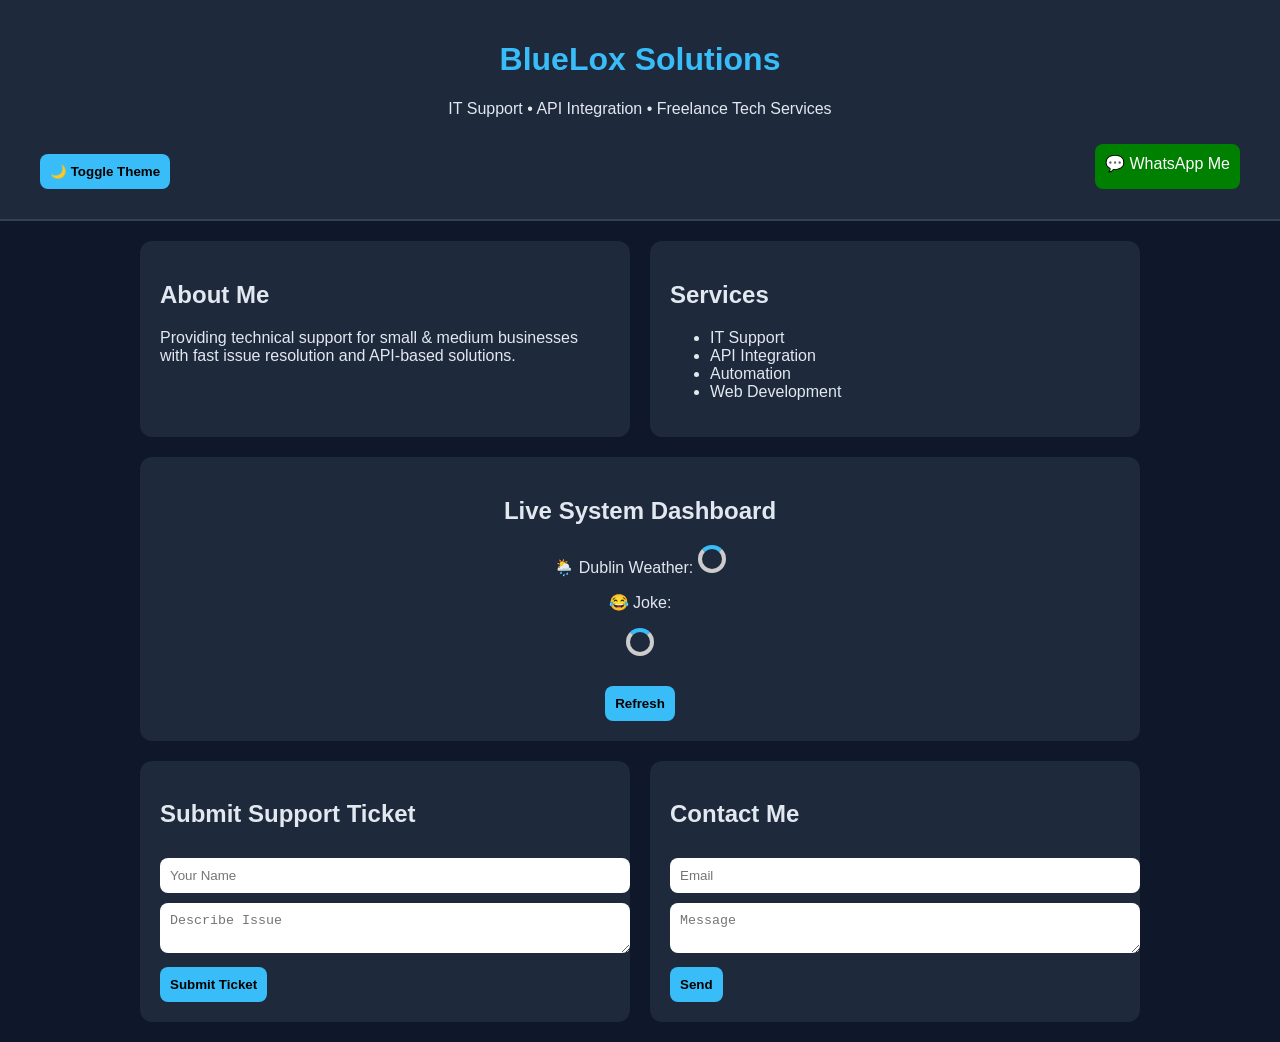
==== index.html @ 8fddf542 "Created index.html Just starting BlueLox" ====
<!DOCTYPE html>
<html lang="en">
<head>
<meta charset="UTF-8" />
<meta name="viewport" content="width=device-width, initial-scale=1.0"/>
<title>BlueLox Solutions</title>

<style>
:root {
  --bg: #0f172a;
  --card: #1e293b;
  --text: #e2e8f0;
  --accent: #38bdf8;
}

.light {
  --bg: #f1f5f9;
  --card: #ffffff;
  --text: #0f172a;
  --accent: #0284c7;
}

body {
  margin: 0;
  font-family: Arial;
  background: var(--bg);
  color: var(--text);
  transition: 0.3s;
}

header {
  padding: 20px;
  text-align: center;
  background: var(--card);
  border-bottom: 2px solid #334155;
}

h1 { color: var(--accent); }

.container {
  max-width: 1000px;
  margin: auto;
  padding: 20px;
}

.grid {
  display: grid;
  grid-template-columns: 1fr 1fr;
  gap: 20px;
}

.card {
  background: var(--card);
  padding: 20px;
  border-radius: 12px;
}

.highlight {
  grid-column: span 2;
  text-align: center;
}

button {
  padding: 10px;
  margin-top: 10px;
  background: var(--accent);
  border: none;
  cursor: pointer;
  border-radius: 8px;
  font-weight: bold;
}

button:hover { opacity: 0.8; }

input, textarea {
  width: 100%;
  margin-top: 10px;
  padding: 10px;
  border-radius: 8px;
  border: none;
}

.ticket {
  background: #0b1220;
  padding: 10px;
  margin-top: 10px;
  border-radius: 8px;
}

.loader {
  border: 4px solid #ccc;
  border-top: 4px solid var(--accent);
  border-radius: 50%;
  width: 20px;
  height: 20px;
  animation: spin 1s linear infinite;
  display: inline-block;
}

@keyframes spin {
  100% { transform: rotate(360deg); }
}

.topbar {
  display: flex;
  justify-content: space-between;
  padding: 10px 20px;
}

a.btn {
  background: green;
  padding: 10px;
  color: white;
  border-radius: 8px;
  text-decoration: none;
}
</style>
</head>

<body>

<header>
  <h1>BlueLox Solutions</h1>
  <p>IT Support • API Integration • Freelance Tech Services</p>

  <div class="topbar">
    <button onclick="toggleTheme()">🌙 Toggle Theme</button>
    <a class="btn" href="https://wa.me/353000000000" target="_blank">💬 WhatsApp Me</a>
  </div>
</header>

<div class="container">

<div class="grid">

  <div class="card">
    <h2>About Me</h2>
    <p>Providing technical support for small & medium businesses with fast issue resolution and API-based solutions.</p>
  </div>

  <div class="card">
    <h2>Services</h2>
    <ul>
      <li>IT Support</li>
      <li>API Integration</li>
      <li>Automation</li>
      <li>Web Development</li>
    </ul>
  </div>

  <div class="card highlight">
    <h2>Live System Dashboard</h2>

    <p>🌦️ Dublin Weather: <span id="weather"><span class="loader"></span></span></p>
    <p>😂 Joke:</p>
    <p id="joke"><span class="loader"></span></p>

    <button onclick="loadData()">Refresh</button>
  </div>

  <div class="card">
    <h2>Submit Support Ticket</h2>

    <input id="name" placeholder="Your Name"/>
    <textarea id="issue" placeholder="Describe Issue"></textarea>

    <button onclick="addTicket()">Submit Ticket</button>

    <div id="tickets"></div>
  </div>

  <div class="card">
    <h2>Contact Me</h2>

    <input placeholder="Email" id="email"/>
    <textarea placeholder="Message" id="message"></textarea>

    <button onclick="sendEmail()">Send</button>
  </div>

</div>

</div>

<script>
const lat = 53.3498;
const lon = -6.2603;

// THEME
function toggleTheme() {
  document.body.classList.toggle("light");
}

// WEATHER
async function getWeather() {
  const res = await fetch(`https://api.open-meteo.com/v1/forecast?latitude=${lat}&longitude=${lon}&current_weather=true`);
  const data = await res.json();
  document.getElementById("weather").innerText =
    `${data.current_weather.temperature}°C, Wind ${data.current_weather.windspeed} km/h`;
}

// JOKE
async function getJoke() {
  const res = await fetch("https://api.chucknorris.io/jokes/random");
  const data = await res.json();
  document.getElementById("joke").innerText = data.value;
}

// LOAD ALL
function loadData() {
  getWeather();
  getJoke();
}

// TICKETS
function addTicket() {
  const name = document.getElementById("name").value;
  const issue = document.getElementById("issue").value;

  let tickets = JSON.parse(localStorage.getItem("tickets") || "[]");
  tickets.push({ name, issue });

  localStorage.setItem("tickets", JSON.stringify(tickets));
  renderTickets();
}

function renderTickets() {
  let tickets = JSON.parse(localStorage.getItem("tickets") || "[]");
  document.getElementById("tickets").innerHTML =
    tickets.map(t =>
      `<div class="ticket"><b>${t.name}</b><br>${t.issue}</div>`
    ).join("");
}

// EMAIL (simple mailto)
function sendEmail() {
  const email = document.getElementById("email").value;
  const msg = document.getElementById("message").value;

  window.location.href =
    `mailto:${email}?subject=BlueLox Support&body=${msg}`;
}

// INIT
loadData();
renderTickets();
</script>

</body>
</html>
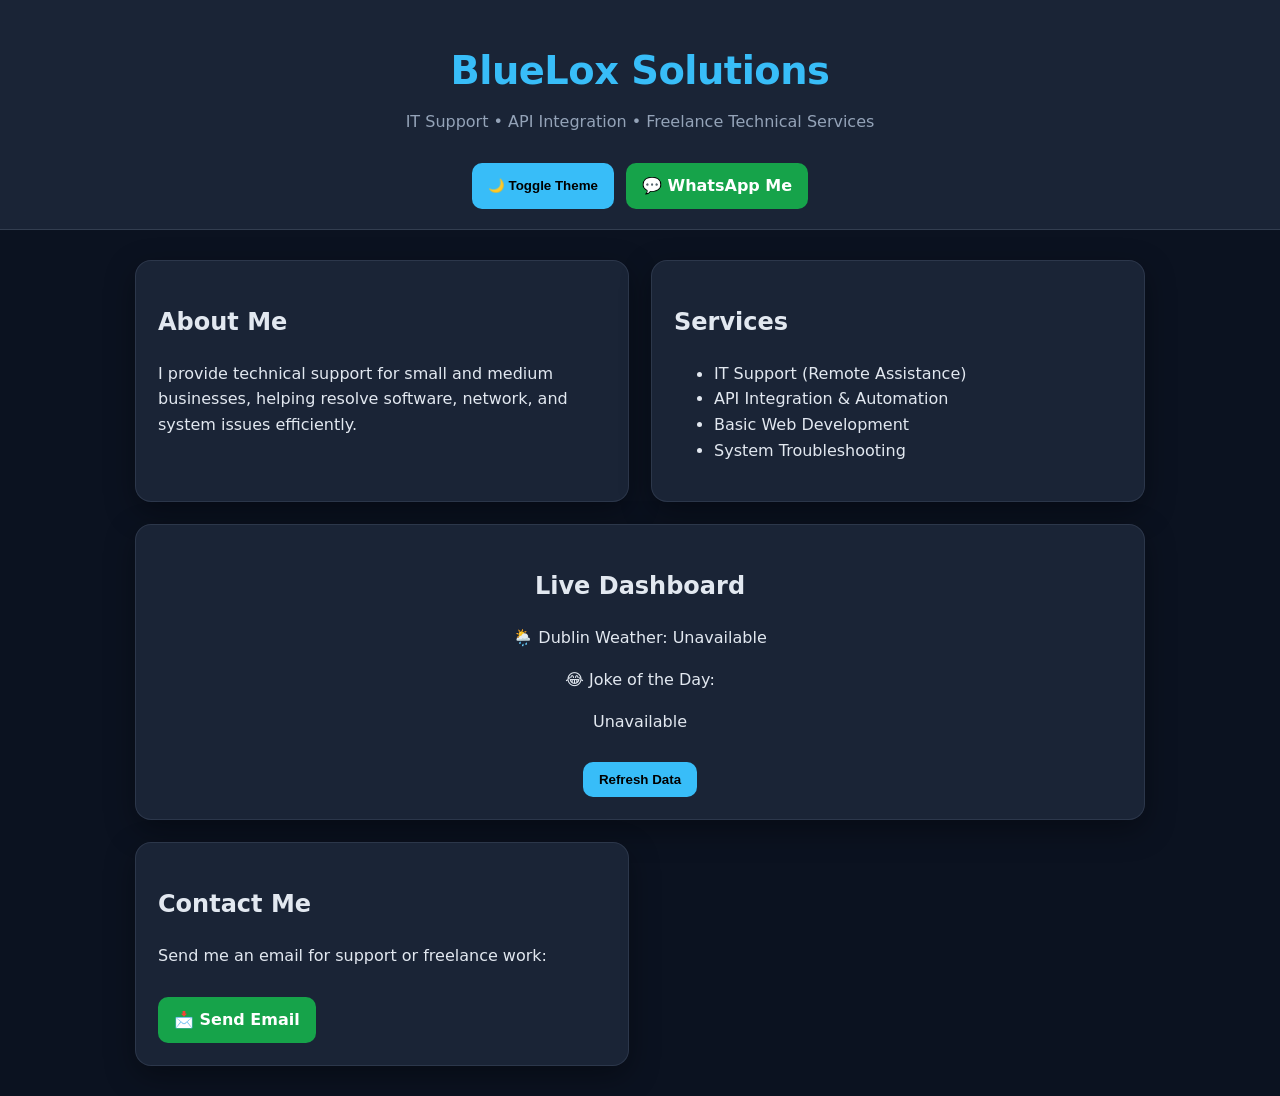
==== commit e39ec13e: "Update index.html New Style, WhatsApp and Email" ====
--- a/index.html
+++ b/index.html
@@ -7,52 +7,84 @@
 
 <style>
 :root {
-  --bg: #0f172a;
-  --card: #1e293b;
+  --bg: #0b1220;
+  --card: rgba(30, 41, 59, 0.85);
   --text: #e2e8f0;
   --accent: #38bdf8;
+  --muted: #94a3b8;
+  --shadow: rgba(0,0,0,0.35);
 }
 
 .light {
-  --bg: #f1f5f9;
-  --card: #ffffff;
+  --bg: #f5f7fb;
+  --card: rgba(255, 255, 255, 0.9);
   --text: #0f172a;
   --accent: #0284c7;
+  --muted: #475569;
+  --shadow: rgba(0,0,0,0.08);
+}
+
+* {
+  box-sizing: border-box;
 }
 
 body {
   margin: 0;
-  font-family: Arial;
+  font-family: "Segoe UI", system-ui, sans-serif;
   background: var(--bg);
   color: var(--text);
-  transition: 0.3s;
-}
-
+  transition: all 0.3s ease;
+  line-height: 1.6;
+}
+
+/* HEADER */
 header {
-  padding: 20px;
+  padding: 40px 20px 20px;
   text-align: center;
   background: var(--card);
-  border-bottom: 2px solid #334155;
-}
-
-h1 { color: var(--accent); }
-
+  backdrop-filter: blur(12px);
+  border-bottom: 1px solid rgba(148,163,184,0.2);
+}
+
+h1 {
+  margin: 0;
+  font-size: 2.4rem;
+  letter-spacing: -0.5px;
+  color: var(--accent);
+}
+
+header p {
+  margin-top: 8px;
+  color: var(--muted);
+}
+
+/* LAYOUT */
 .container {
-  max-width: 1000px;
+  max-width: 1050px;
   margin: auto;
-  padding: 20px;
+  padding: 30px 20px;
 }
 
 .grid {
   display: grid;
-  grid-template-columns: 1fr 1fr;
-  gap: 20px;
-}
-
+  grid-template-columns: repeat(2, 1fr);
+  gap: 22px;
+}
+
+/* CARDS */
 .card {
   background: var(--card);
-  padding: 20px;
-  border-radius: 12px;
+  border: 1px solid rgba(148,163,184,0.15);
+  border-radius: 16px;
+  padding: 22px;
+  box-shadow: 0 10px 30px var(--shadow);
+  backdrop-filter: blur(10px);
+  transition: transform 0.2s ease, box-shadow 0.2s ease;
+}
+
+.card:hover {
+  transform: translateY(-3px);
+  box-shadow: 0 14px 40px var(--shadow);
 }
 
 .highlight {
@@ -60,59 +92,76 @@
   text-align: center;
 }
 
+/* BUTTONS */
 button {
-  padding: 10px;
-  margin-top: 10px;
+  padding: 10px 16px;
+  margin-top: 12px;
   background: var(--accent);
+  color: #000;
   border: none;
+  border-radius: 10px;
   cursor: pointer;
-  border-radius: 8px;
-  font-weight: bold;
-}
-
-button:hover { opacity: 0.8; }
-
-input, textarea {
-  width: 100%;
-  margin-top: 10px;
-  padding: 10px;
-  border-radius: 8px;
-  border: none;
-}
-
-.ticket {
-  background: #0b1220;
-  padding: 10px;
-  margin-top: 10px;
-  border-radius: 8px;
-}
-
+  font-weight: 600;
+  transition: 0.2s ease;
+}
+
+button:hover {
+  transform: scale(1.03);
+  opacity: 0.9;
+}
+
+a.btn {
+  display: inline-block;
+  margin-top: 12px;
+  padding: 10px 16px;
+  background: #16a34a;
+  color: white;
+  border-radius: 10px;
+  text-decoration: none;
+  font-weight: 600;
+  transition: 0.2s ease;
+}
+
+a.btn:hover {
+  transform: scale(1.03);
+}
+
+/* LOADER */
 .loader {
-  border: 4px solid #ccc;
-  border-top: 4px solid var(--accent);
+  border: 3px solid rgba(148,163,184,0.3);
+  border-top: 3px solid var(--accent);
   border-radius: 50%;
-  width: 20px;
-  height: 20px;
-  animation: spin 1s linear infinite;
+  width: 18px;
+  height: 18px;
   display: inline-block;
+  animation: spin 0.8s linear infinite;
 }
 
 @keyframes spin {
   100% { transform: rotate(360deg); }
 }
 
+/* TOP BAR */
 .topbar {
   display: flex;
-  justify-content: space-between;
-  padding: 10px 20px;
-}
-
-a.btn {
-  background: green;
-  padding: 10px;
-  color: white;
-  border-radius: 8px;
-  text-decoration: none;
+  justify-content: center;
+  gap: 12px;
+  margin-top: 15px;
+}
+
+/* RESPONSIVE */
+@media (max-width: 768px) {
+  .grid {
+    grid-template-columns: 1fr;
+  }
+
+  .highlight {
+    grid-column: span 1;
+  }
+
+  h1 {
+    font-size: 2rem;
+  }
 }
 </style>
 </head>
@@ -121,11 +170,17 @@
 
 <header>
   <h1>BlueLox Solutions</h1>
-  <p>IT Support • API Integration • Freelance Tech Services</p>
+  <p>IT Support • API Integration • Freelance Technical Services</p>
 
   <div class="topbar">
     <button onclick="toggleTheme()">🌙 Toggle Theme</button>
-    <a class="btn" href="https://wa.me/353000000000" target="_blank">💬 WhatsApp Me</a>
+
+    <!-- WhatsApp -->
+    <a class="btn"
+       href="https://wa.me/353874752441"
+       target="_blank">
+       💬 WhatsApp Me
+    </a>
   </div>
 </header>
 
@@ -133,49 +188,47 @@
 
 <div class="grid">
 
+  <!-- ABOUT -->
   <div class="card">
     <h2>About Me</h2>
-    <p>Providing technical support for small & medium businesses with fast issue resolution and API-based solutions.</p>
-  </div>
-
+    <p>
+      I provide technical support for small and medium businesses,
+      helping resolve software, network, and system issues efficiently.
+    </p>
+  </div>
+
+  <!-- SERVICES -->
   <div class="card">
     <h2>Services</h2>
     <ul>
-      <li>IT Support</li>
-      <li>API Integration</li>
-      <li>Automation</li>
-      <li>Web Development</li>
+      <li>IT Support (Remote Assistance)</li>
+      <li>API Integration & Automation</li>
+      <li>Basic Web Development</li>
+      <li>System Troubleshooting</li>
     </ul>
   </div>
 
+  <!-- LIVE DASHBOARD -->
   <div class="card highlight">
-    <h2>Live System Dashboard</h2>
+    <h2>Live Dashboard</h2>
 
     <p>🌦️ Dublin Weather: <span id="weather"><span class="loader"></span></span></p>
-    <p>😂 Joke:</p>
+    <p>😂 Joke of the Day:</p>
     <p id="joke"><span class="loader"></span></p>
 
-    <button onclick="loadData()">Refresh</button>
-  </div>
-
-  <div class="card">
-    <h2>Submit Support Ticket</h2>
-
-    <input id="name" placeholder="Your Name"/>
-    <textarea id="issue" placeholder="Describe Issue"></textarea>
-
-    <button onclick="addTicket()">Submit Ticket</button>
-
-    <div id="tickets"></div>
-  </div>
-
+    <button onclick="loadData()">Refresh Data</button>
+  </div>
+
+  <!-- CONTACT -->
   <div class="card">
     <h2>Contact Me</h2>
 
-    <input placeholder="Email" id="email"/>
-    <textarea placeholder="Message" id="message"></textarea>
-
-    <button onclick="sendEmail()">Send</button>
+    <p>Send me an email for support or freelance work:</p>
+
+    <a class="btn"
+       href="mailto:menelislesego@gmail.com?subject=BlueLox%20Support%20Request&body=Hello%20BlueLox%20Solutions,%0A%0AI%20need%20help%20with...">
+       📩 Send Email
+    </a>
   </div>
 
 </div>
@@ -186,64 +239,45 @@
 const lat = 53.3498;
 const lon = -6.2603;
 
-// THEME
+// THEME TOGGLE
 function toggleTheme() {
   document.body.classList.toggle("light");
 }
 
-// WEATHER
+// WEATHER API (Dublin)
 async function getWeather() {
-  const res = await fetch(`https://api.open-meteo.com/v1/forecast?latitude=${lat}&longitude=${lon}&current_weather=true`);
-  const data = await res.json();
-  document.getElementById("weather").innerText =
-    `${data.current_weather.temperature}°C, Wind ${data.current_weather.windspeed} km/h`;
-}
-
-// JOKE
+  try {
+    const res = await fetch(
+      `https://api.open-meteo.com/v1/forecast?latitude=${lat}&longitude=${lon}&current_weather=true`
+    );
+    const data = await res.json();
+
+    document.getElementById("weather").innerText =
+      `${data.current_weather.temperature}°C, Wind ${data.current_weather.windspeed} km/h`;
+  } catch {
+    document.getElementById("weather").innerText = "Unavailable";
+  }
+}
+
+// JOKE API
 async function getJoke() {
-  const res = await fetch("https://api.chucknorris.io/jokes/random");
-  const data = await res.json();
-  document.getElementById("joke").innerText = data.value;
-}
-
-// LOAD ALL
+  try {
+    const res = await fetch("https://api.chucknorris.io/jokes/random");
+    const data = await res.json();
+
+    document.getElementById("joke").innerText = data.value;
+  } catch {
+    document.getElementById("joke").innerText = "Unavailable";
+  }
+}
+
+// LOAD ALL DATA
 function loadData() {
   getWeather();
   getJoke();
 }
 
-// TICKETS
-function addTicket() {
-  const name = document.getElementById("name").value;
-  const issue = document.getElementById("issue").value;
-
-  let tickets = JSON.parse(localStorage.getItem("tickets") || "[]");
-  tickets.push({ name, issue });
-
-  localStorage.setItem("tickets", JSON.stringify(tickets));
-  renderTickets();
-}
-
-function renderTickets() {
-  let tickets = JSON.parse(localStorage.getItem("tickets") || "[]");
-  document.getElementById("tickets").innerHTML =
-    tickets.map(t =>
-      `<div class="ticket"><b>${t.name}</b><br>${t.issue}</div>`
-    ).join("");
-}
-
-// EMAIL (simple mailto)
-function sendEmail() {
-  const email = document.getElementById("email").value;
-  const msg = document.getElementById("message").value;
-
-  window.location.href =
-    `mailto:${email}?subject=BlueLox Support&body=${msg}`;
-}
-
-// INIT
 loadData();
-renderTickets();
 </script>
 
 </body>
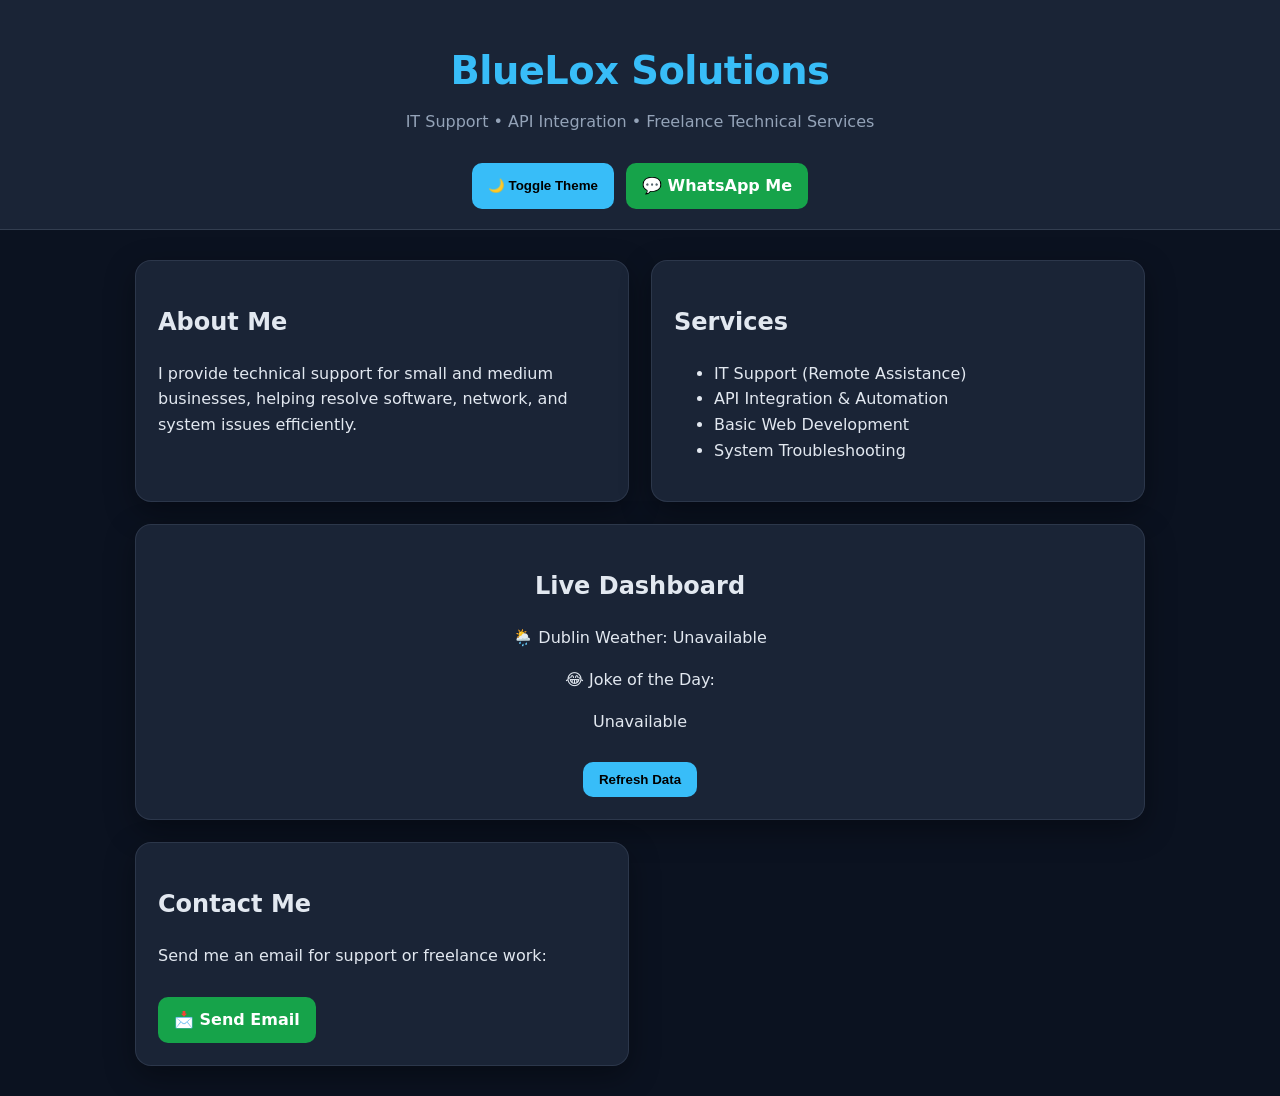
==== commit 2e9609a8: "Update index.html" ====
--- a/index.html
+++ b/index.html
@@ -57,7 +57,29 @@
   margin-top: 8px;
   color: var(--muted);
 }
-
+.midbar {
+  display: flex;
+  justify-content: center;
+  gap: 20px;
+  padding: 15px;
+  background: rgba(30, 41, 59, 0.8);
+  backdrop-filter: blur(10px);
+  border-bottom: 1px solid rgba(148,163,184,0.2);
+}
+
+.midbar a {
+  text-decoration: none;
+  color: var(--text);
+  font-weight: 600;
+  padding: 8px 14px;
+  border-radius: 8px;
+  transition: 0.2s ease;
+}
+
+.midbar a:hover {
+  background: var(--accent);
+  color: black;
+}
 /* LAYOUT */
 .container {
   max-width: 1050px;
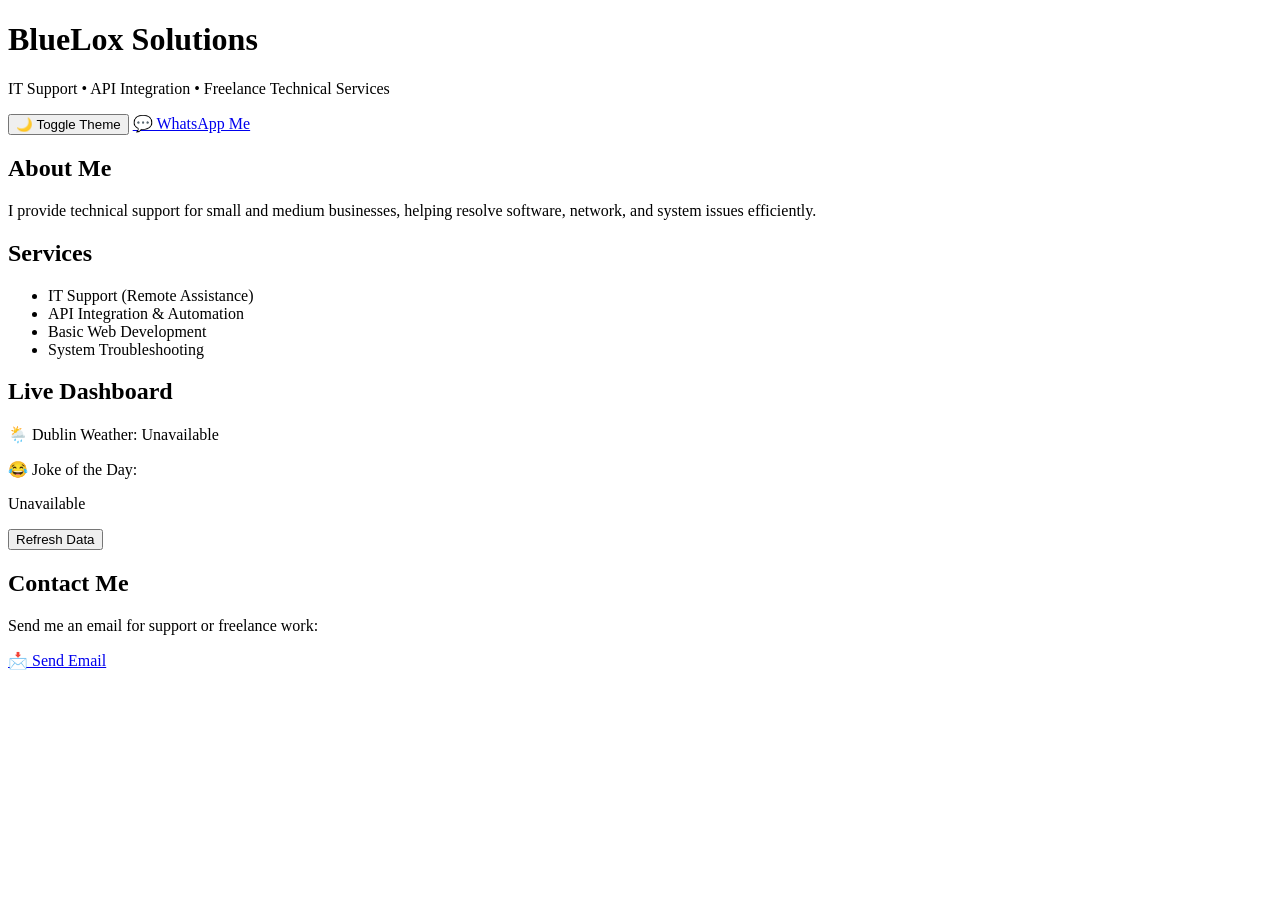
==== commit e9cbf888: "Update index.html" ====
--- a/index.html
+++ b/index.html
@@ -5,187 +5,7 @@
 <meta name="viewport" content="width=device-width, initial-scale=1.0"/>
 <title>BlueLox Solutions</title>
 
-<style>
-:root {
-  --bg: #0b1220;
-  --card: rgba(30, 41, 59, 0.85);
-  --text: #e2e8f0;
-  --accent: #38bdf8;
-  --muted: #94a3b8;
-  --shadow: rgba(0,0,0,0.35);
-}
 
-.light {
-  --bg: #f5f7fb;
-  --card: rgba(255, 255, 255, 0.9);
-  --text: #0f172a;
-  --accent: #0284c7;
-  --muted: #475569;
-  --shadow: rgba(0,0,0,0.08);
-}
-
-* {
-  box-sizing: border-box;
-}
-
-body {
-  margin: 0;
-  font-family: "Segoe UI", system-ui, sans-serif;
-  background: var(--bg);
-  color: var(--text);
-  transition: all 0.3s ease;
-  line-height: 1.6;
-}
-
-/* HEADER */
-header {
-  padding: 40px 20px 20px;
-  text-align: center;
-  background: var(--card);
-  backdrop-filter: blur(12px);
-  border-bottom: 1px solid rgba(148,163,184,0.2);
-}
-
-h1 {
-  margin: 0;
-  font-size: 2.4rem;
-  letter-spacing: -0.5px;
-  color: var(--accent);
-}
-
-header p {
-  margin-top: 8px;
-  color: var(--muted);
-}
-.midbar {
-  display: flex;
-  justify-content: center;
-  gap: 20px;
-  padding: 15px;
-  background: rgba(30, 41, 59, 0.8);
-  backdrop-filter: blur(10px);
-  border-bottom: 1px solid rgba(148,163,184,0.2);
-}
-
-.midbar a {
-  text-decoration: none;
-  color: var(--text);
-  font-weight: 600;
-  padding: 8px 14px;
-  border-radius: 8px;
-  transition: 0.2s ease;
-}
-
-.midbar a:hover {
-  background: var(--accent);
-  color: black;
-}
-/* LAYOUT */
-.container {
-  max-width: 1050px;
-  margin: auto;
-  padding: 30px 20px;
-}
-
-.grid {
-  display: grid;
-  grid-template-columns: repeat(2, 1fr);
-  gap: 22px;
-}
-
-/* CARDS */
-.card {
-  background: var(--card);
-  border: 1px solid rgba(148,163,184,0.15);
-  border-radius: 16px;
-  padding: 22px;
-  box-shadow: 0 10px 30px var(--shadow);
-  backdrop-filter: blur(10px);
-  transition: transform 0.2s ease, box-shadow 0.2s ease;
-}
-
-.card:hover {
-  transform: translateY(-3px);
-  box-shadow: 0 14px 40px var(--shadow);
-}
-
-.highlight {
-  grid-column: span 2;
-  text-align: center;
-}
-
-/* BUTTONS */
-button {
-  padding: 10px 16px;
-  margin-top: 12px;
-  background: var(--accent);
-  color: #000;
-  border: none;
-  border-radius: 10px;
-  cursor: pointer;
-  font-weight: 600;
-  transition: 0.2s ease;
-}
-
-button:hover {
-  transform: scale(1.03);
-  opacity: 0.9;
-}
-
-a.btn {
-  display: inline-block;
-  margin-top: 12px;
-  padding: 10px 16px;
-  background: #16a34a;
-  color: white;
-  border-radius: 10px;
-  text-decoration: none;
-  font-weight: 600;
-  transition: 0.2s ease;
-}
-
-a.btn:hover {
-  transform: scale(1.03);
-}
-
-/* LOADER */
-.loader {
-  border: 3px solid rgba(148,163,184,0.3);
-  border-top: 3px solid var(--accent);
-  border-radius: 50%;
-  width: 18px;
-  height: 18px;
-  display: inline-block;
-  animation: spin 0.8s linear infinite;
-}
-
-@keyframes spin {
-  100% { transform: rotate(360deg); }
-}
-
-/* TOP BAR */
-.topbar {
-  display: flex;
-  justify-content: center;
-  gap: 12px;
-  margin-top: 15px;
-}
-
-/* RESPONSIVE */
-@media (max-width: 768px) {
-  .grid {
-    grid-template-columns: 1fr;
-  }
-
-  .highlight {
-    grid-column: span 1;
-  }
-
-  h1 {
-    font-size: 2rem;
-  }
-}
-</style>
 </head>
 
 <body>
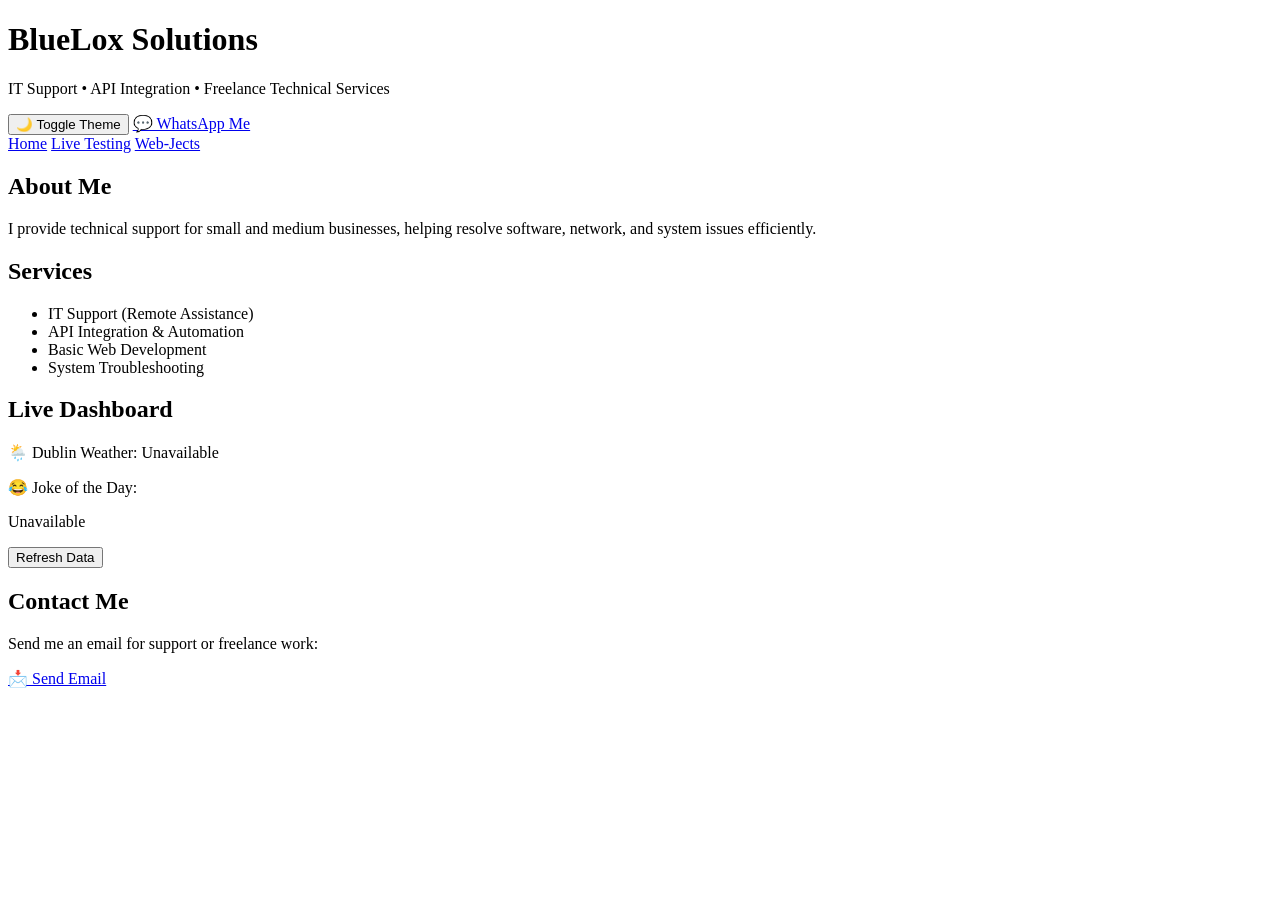
==== commit 27b4406d: "Update index.html MidBar addition" ====
--- a/index.html
+++ b/index.html
@@ -24,6 +24,13 @@
        💬 WhatsApp Me
     </a>
   </div>
+
+  <div class="midbar">
+  <a href="index.html">Home</a>
+  <a href="live-testing.html">Live Testing</a>
+  <a href="web-jects.html">Web-Jects</a>
+</div>
+
 </header>
 
 <div class="container">
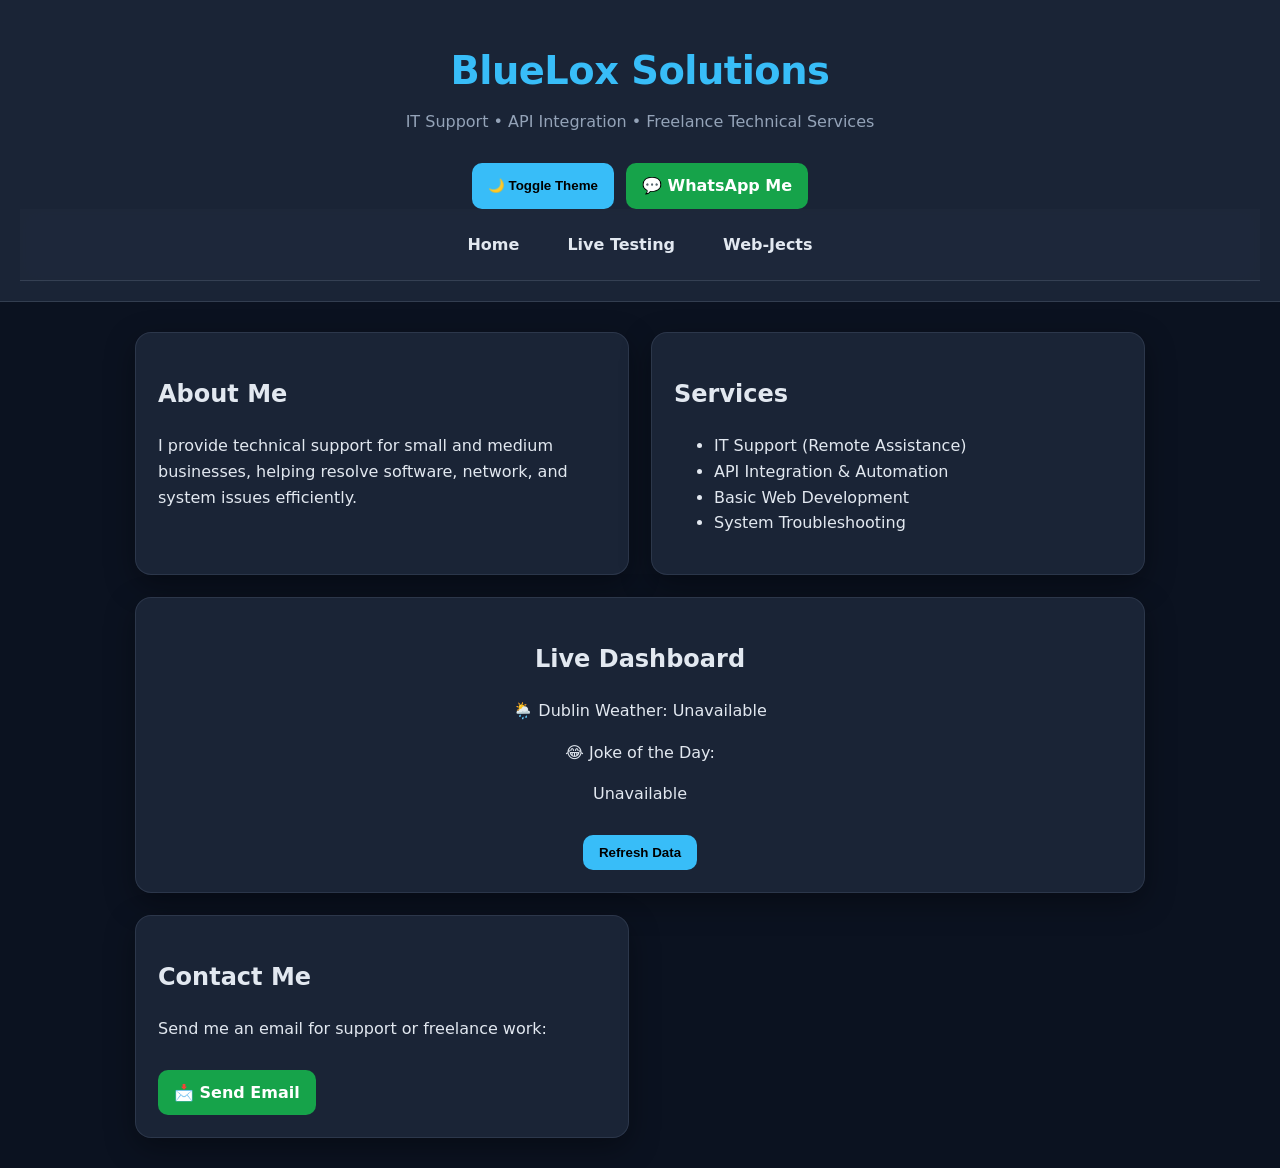
==== commit 4acbfe5a: "Update index.html Css link" ====
--- a/index.html
+++ b/index.html
@@ -4,7 +4,7 @@
 <meta charset="UTF-8" />
 <meta name="viewport" content="width=device-width, initial-scale=1.0"/>
 <title>BlueLox Solutions</title>
-
+<link rel="stylesheet" href="style.css">
 
 </head>
 
--- a/style.css
+++ b/style.css
@@ -0,0 +1,179 @@
+:root {
+  --bg: #0b1220;
+  --card: rgba(30, 41, 59, 0.85);
+  --text: #e2e8f0;
+  --accent: #38bdf8;
+  --muted: #94a3b8;
+  --shadow: rgba(0,0,0,0.35);
+}
+
+.light {
+  --bg: #f5f7fb;
+  --card: rgba(255, 255, 255, 0.9);
+  --text: #0f172a;
+  --accent: #0284c7;
+  --muted: #475569;
+  --shadow: rgba(0,0,0,0.08);
+}
+
+* {
+  box-sizing: border-box;
+}
+
+body {
+  margin: 0;
+  font-family: "Segoe UI", system-ui, sans-serif;
+  background: var(--bg);
+  color: var(--text);
+  transition: all 0.3s ease;
+  line-height: 1.6;
+}
+
+/* HEADER */
+header {
+  padding: 40px 20px 20px;
+  text-align: center;
+  background: var(--card);
+  backdrop-filter: blur(12px);
+  border-bottom: 1px solid rgba(148,163,184,0.2);
+}
+
+h1 {
+  margin: 0;
+  font-size: 2.4rem;
+  letter-spacing: -0.5px;
+  color: var(--accent);
+}
+
+header p {
+  margin-top: 8px;
+  color: var(--muted);
+}
+.midbar {
+  display: flex;
+  justify-content: center;
+  gap: 20px;
+  padding: 15px;
+  background: rgba(30, 41, 59, 0.8);
+  backdrop-filter: blur(10px);
+  border-bottom: 1px solid rgba(148,163,184,0.2);
+}
+
+.midbar a {
+  text-decoration: none;
+  color: var(--text);
+  font-weight: 600;
+  padding: 8px 14px;
+  border-radius: 8px;
+  transition: 0.2s ease;
+}
+
+.midbar a:hover {
+  background: var(--accent);
+  color: black;
+}
+/* LAYOUT */
+.container {
+  max-width: 1050px;
+  margin: auto;
+  padding: 30px 20px;
+}
+
+.grid {
+  display: grid;
+  grid-template-columns: repeat(2, 1fr);
+  gap: 22px;
+}
+
+/* CARDS */
+.card {
+  background: var(--card);
+  border: 1px solid rgba(148,163,184,0.15);
+  border-radius: 16px;
+  padding: 22px;
+  box-shadow: 0 10px 30px var(--shadow);
+  backdrop-filter: blur(10px);
+  transition: transform 0.2s ease, box-shadow 0.2s ease;
+}
+
+.card:hover {
+  transform: translateY(-3px);
+  box-shadow: 0 14px 40px var(--shadow);
+}
+
+.highlight {
+  grid-column: span 2;
+  text-align: center;
+}
+
+/* BUTTONS */
+button {
+  padding: 10px 16px;
+  margin-top: 12px;
+  background: var(--accent);
+  color: #000;
+  border: none;
+  border-radius: 10px;
+  cursor: pointer;
+  font-weight: 600;
+  transition: 0.2s ease;
+}
+
+button:hover {
+  transform: scale(1.03);
+  opacity: 0.9;
+}
+
+a.btn {
+  display: inline-block;
+  margin-top: 12px;
+  padding: 10px 16px;
+  background: #16a34a;
+  color: white;
+  border-radius: 10px;
+  text-decoration: none;
+  font-weight: 600;
+  transition: 0.2s ease;
+}
+
+a.btn:hover {
+  transform: scale(1.03);
+}
+
+/* LOADER */
+.loader {
+  border: 3px solid rgba(148,163,184,0.3);
+  border-top: 3px solid var(--accent);
+  border-radius: 50%;
+  width: 18px;
+  height: 18px;
+  display: inline-block;
+  animation: spin 0.8s linear infinite;
+}
+
+@keyframes spin {
+  100% { transform: rotate(360deg); }
+}
+
+/* TOP BAR */
+.topbar {
+  display: flex;
+  justify-content: center;
+  gap: 12px;
+  margin-top: 15px;
+}
+
+/* RESPONSIVE */
+@media (max-width: 768px) {
+  .grid {
+    grid-template-columns: 1fr;
+  }
+
+  .highlight {
+    grid-column: span 1;
+  }
+
+  h1 {
+    font-size: 2rem;
+  }
+}
